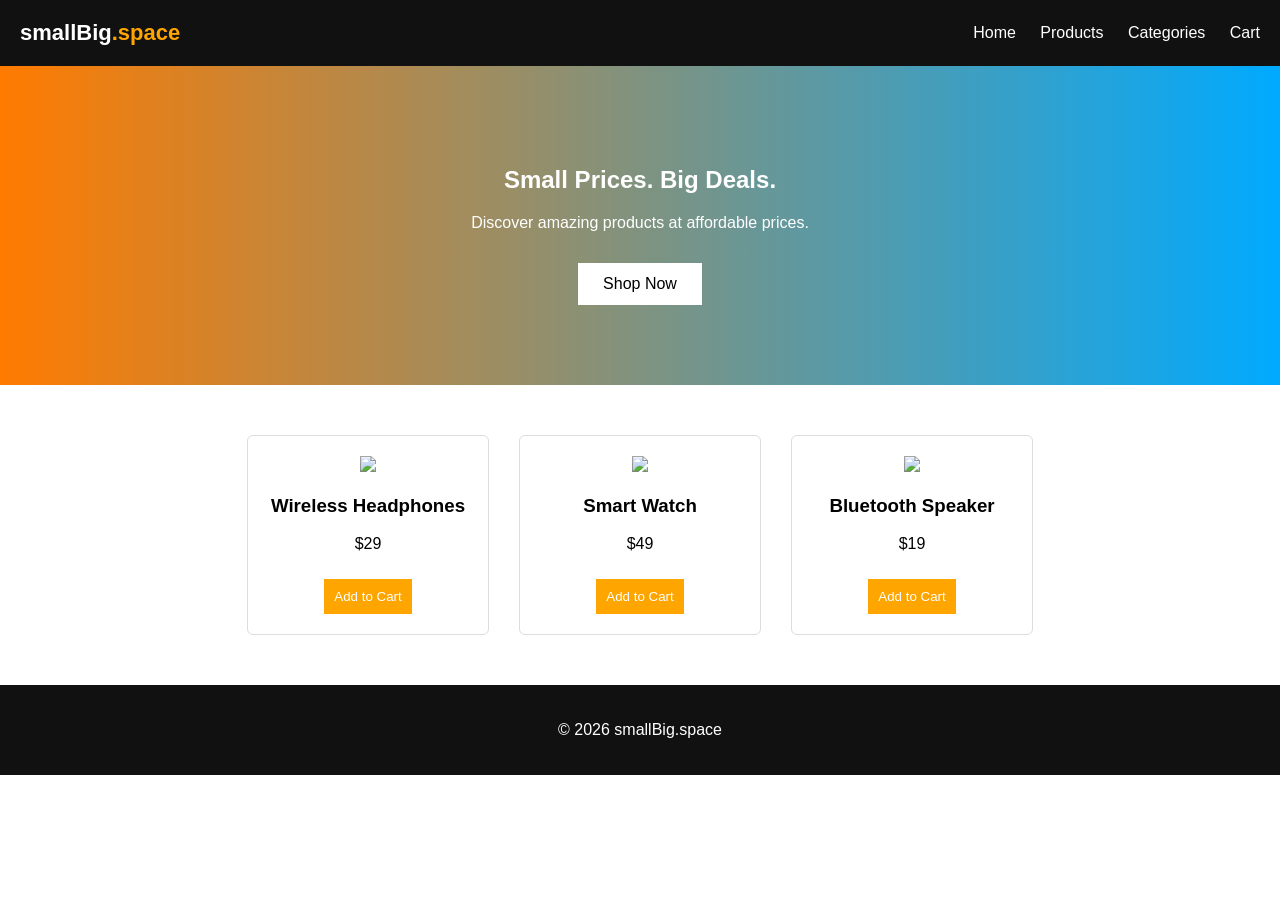
==== index.html @ 65603ddb "updated homepage design" ====
<!DOCTYPE html>
<html lang="en">
<head>
<meta charset="UTF-8">
<meta name="viewport" content="width=device-width, initial-scale=1.0">
<title>smallBig.space</title>

<style>

body{
margin:0;
font-family:Arial, Helvetica, sans-serif;
}

header{
display:flex;
justify-content:space-between;
align-items:center;
background:#111;
color:white;
padding:20px;
}

.logo{
font-size:22px;
font-weight:bold;
}

.logo span{
color:orange;
}

nav a{
color:white;
text-decoration:none;
margin-left:20px;
font-size:16px;
}

.hero{
text-align:center;
padding:80px 20px;
background:linear-gradient(to right,#ff7b00,#00aaff);
color:white;
}

.hero button{
padding:12px 25px;
border:none;
background:white;
cursor:pointer;
font-size:16px;
margin-top:15px;
}

.products{
display:flex;
justify-content:center;
gap:30px;
padding:50px;
flex-wrap:wrap;
}

.product{
border:1px solid #ddd;
padding:20px;
text-align:center;
width:200px;
border-radius:6px;
}

.product img{
width:100%;
}

.product button{
background:orange;
border:none;
padding:10px;
color:white;
cursor:pointer;
margin-top:10px;
}

footer{
background:#111;
color:white;
text-align:center;
padding:20px;
}

</style>

</head>

<body>

<header>
<div class="logo">smallBig<span>.space</span></div>

<nav>
<a href="#">Home</a>
<a href="#">Products</a>
<a href="#">Categories</a>
<a href="#">Cart</a>
</nav>
</header>

<section class="hero">
<h1>Small Prices. Big Deals.</h1>
<p>Discover amazing products at affordable prices.</p>
<button onclick="shopNow()">Shop Now</button>
</section>

<section class="products">

<div class="product">
<img src="https://via.placeholder.com/200">
<h3>Wireless Headphones</h3>
<p>$29</p>
<button>Add to Cart</button>
</div>

<div class="product">
<img src="https://via.placeholder.com/200">
<h3>Smart Watch</h3>
<p>$49</p>
<button>Add to Cart</button>
</div>

<div class="product">
<img src="https://via.placeholder.com/200">
<h3>Bluetooth Speaker</h3>
<p>$19</p>
<button>Add to Cart</button>
</div>

</section>

<footer>
<p>© 2026 smallBig.space</p>
</footer>

<script>

function shopNow(){
alert("Welcome to smallBig.space!");
}

</script>

</body>
</html>
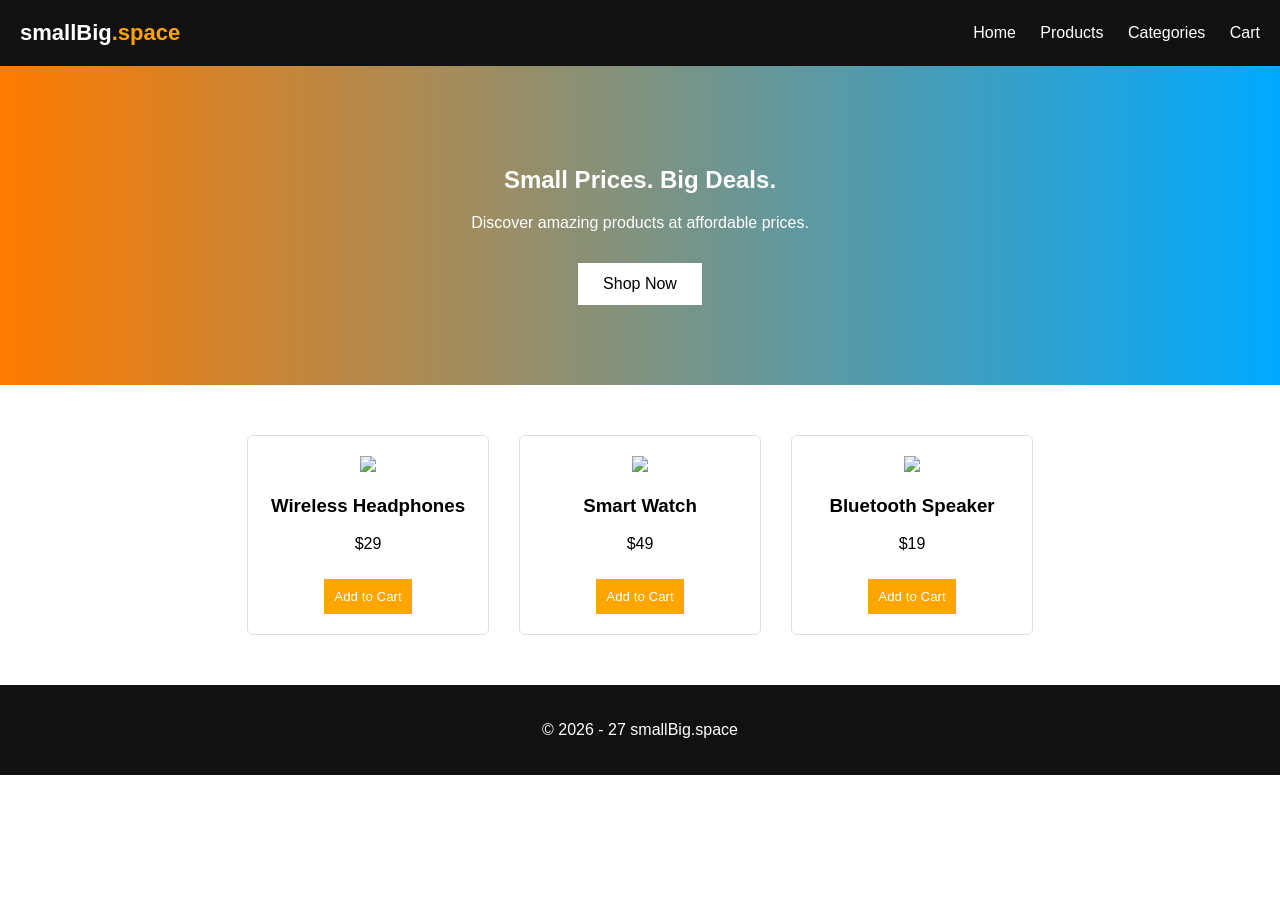
==== commit 09b1e404: "Add new features to index.html" ====
--- a/index.html
+++ b/index.html
@@ -138,7 +138,7 @@
 </section>
 
 <footer>
-<p>© 2026 smallBig.space</p>
+<p>© 2026 - 27 smallBig.space</p>
 </footer>
 
 <script>
@@ -150,4 +150,4 @@
 </script>
 
 </body>
-</html>+</html>
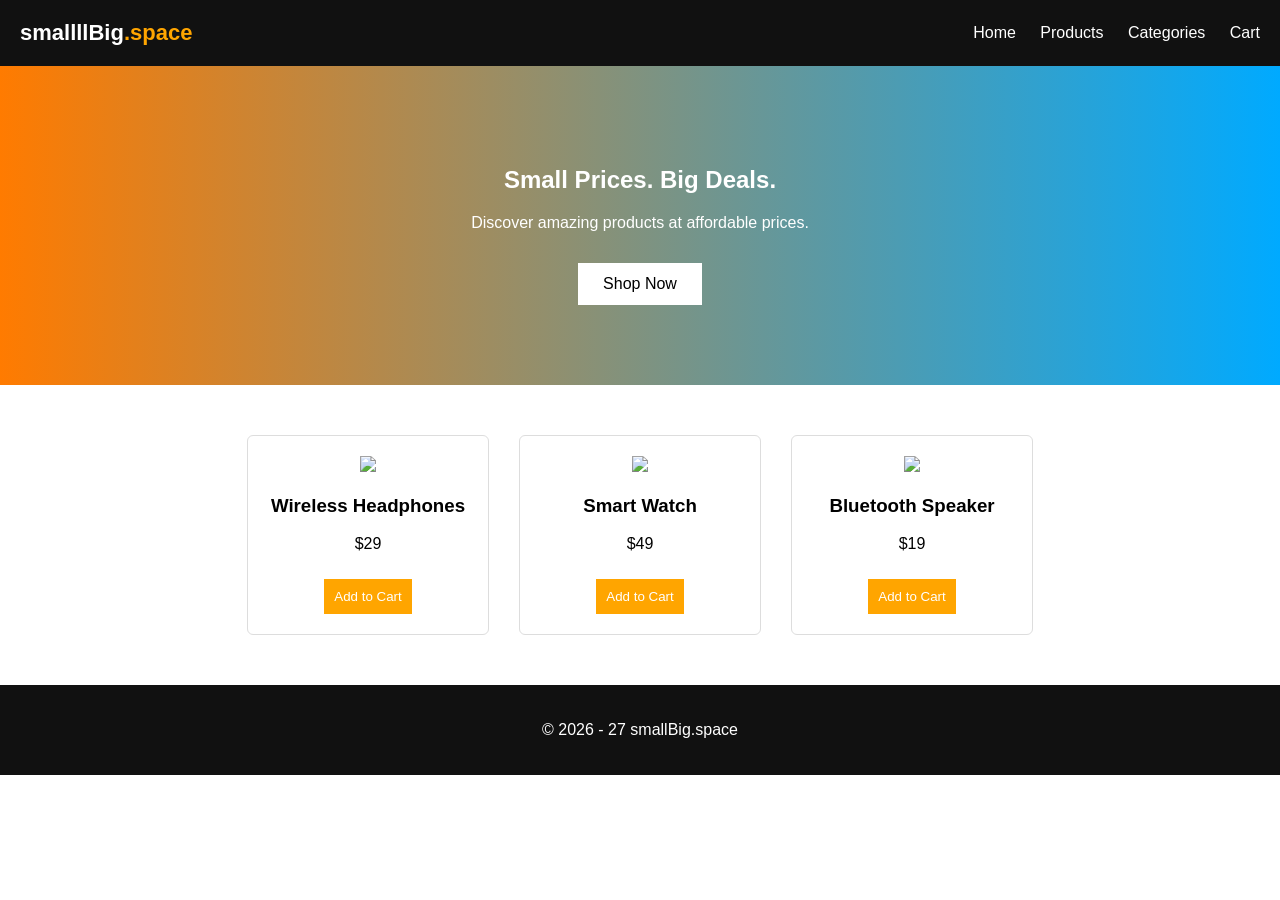
==== commit 0492bdf4: "Add new features to index.html" ====
--- a/index.html
+++ b/index.html
@@ -5,98 +5,14 @@
 <meta name="viewport" content="width=device-width, initial-scale=1.0">
 <title>smallBig.space</title>
 
-<style>
-
-body{
-margin:0;
-font-family:Arial, Helvetica, sans-serif;
-}
-
-header{
-display:flex;
-justify-content:space-between;
-align-items:center;
-background:#111;
-color:white;
-padding:20px;
-}
-
-.logo{
-font-size:22px;
-font-weight:bold;
-}
-
-.logo span{
-color:orange;
-}
-
-nav a{
-color:white;
-text-decoration:none;
-margin-left:20px;
-font-size:16px;
-}
-
-.hero{
-text-align:center;
-padding:80px 20px;
-background:linear-gradient(to right,#ff7b00,#00aaff);
-color:white;
-}
-
-.hero button{
-padding:12px 25px;
-border:none;
-background:white;
-cursor:pointer;
-font-size:16px;
-margin-top:15px;
-}
-
-.products{
-display:flex;
-justify-content:center;
-gap:30px;
-padding:50px;
-flex-wrap:wrap;
-}
-
-.product{
-border:1px solid #ddd;
-padding:20px;
-text-align:center;
-width:200px;
-border-radius:6px;
-}
-
-.product img{
-width:100%;
-}
-
-.product button{
-background:orange;
-border:none;
-padding:10px;
-color:white;
-cursor:pointer;
-margin-top:10px;
-}
-
-footer{
-background:#111;
-color:white;
-text-align:center;
-padding:20px;
-}
-
-</style>
+<link rel="stylesheet" href="styles.css">
 
 </head>
 
 <body>
 
 <header>
-<div class="logo">smallBig<span>.space</span></div>
+<div class="logo">smallllBig<span>.space</span></div>
 
 <nav>
 <a href="#">Home</a>
@@ -141,13 +57,7 @@
 <p>© 2026 - 27 smallBig.space</p>
 </footer>
 
-<script>
-
-function shopNow(){
-alert("Welcome to smallBig.space!");
-}
-
-</script>
+<script src="script.js"></script>
 
 </body>
 </html>
--- a/styles.css
+++ b/styles.css
@@ -0,0 +1,81 @@
+body{
+margin:0;
+font-family:Arial, Helvetica, sans-serif;
+}
+
+header{
+display:flex;
+justify-content:space-between;
+align-items:center;
+background:#111;
+color:white;
+padding:20px;
+}
+
+.logo{
+font-size:22px;
+font-weight:bold;
+}
+
+.logo span{
+color:orange;
+}
+
+nav a{
+color:white;
+text-decoration:none;
+margin-left:20px;
+font-size:16px;
+}
+
+.hero{
+text-align:center;
+padding:80px 20px;
+background:linear-gradient(to right,#ff7b00,#00aaff);
+color:white;
+}
+
+.hero button{
+padding:12px 25px;
+border:none;
+background:white;
+cursor:pointer;
+font-size:16px;
+margin-top:15px;
+}
+
+.products{
+display:flex;
+justify-content:center;
+gap:30px;
+padding:50px;
+flex-wrap:wrap;
+}
+
+.product{
+border:1px solid #ddd;
+padding:20px;
+text-align:center;
+width:200px;
+border-radius:6px;
+}
+
+.product img{
+width:100%;
+}
+
+.product button{
+background:orange;
+border:none;
+padding:10px;
+color:white;
+cursor:pointer;
+margin-top:10px;
+}
+
+footer{
+background:#111;
+color:white;
+text-align:center;
+padding:20px;
+}
